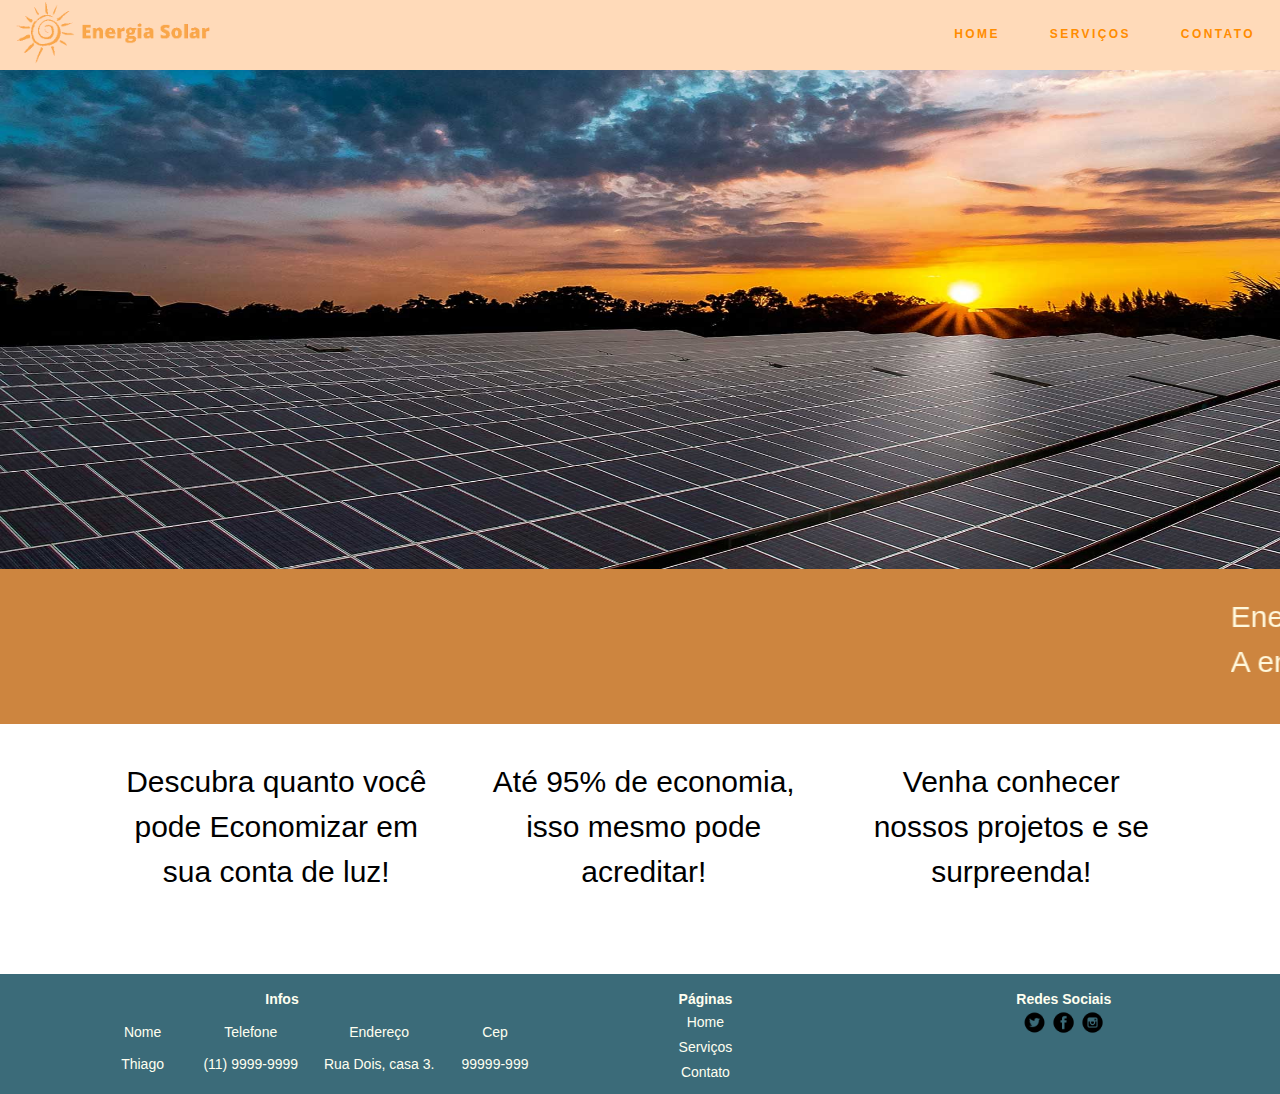
==== index.html @ e9ea5c5d "primeiro comit" ====
<!DOCTYPE html>
<html>
<head>
	<link rel="stylesheet" type="text/css" href="style/style.css" />
	<meta charset="utf-8">
	<title>EnergiaSolar</title>
</head>
<body>
	<div class="menuall">
		<div class="logo">
			<img src="images/logocast.png">
		</div>
		<div class="menu">
		  <ul class="menu-list">
		    <li><a href="index.html">Home</a></li>
		    <li>
		      <a href="#">Serviços</a>
		       <ul class="sub-menu">
		      	 <li><a href="serve.html">Sobre</a></li>
		      </ul>
		    </li>
		    <li><a href="contato.html">Contato</a></li>
		  </ul>
		</div>
	</div> 
	<div class="banner" align="center">
		<img src="images/banner.jpg" width="100%" height="500">
	</div>
	<div class="infos" align="center">
		 <marquee behavior="scroll">	
		<p>
			Energia Solar veja como funciona? <br>
			A energia solar capta a luz do sol, converte em energia elétrica e distribui para casa toda.
		</p>
	</marquee>
	</div>
	<div class="dica">
<center><div class="dica1">Descubra quanto você pode Economizar em sua conta de luz!</div>
		<div class="dica2">Até 95% de economia, isso mesmo pode acreditar!</div>
		<div class="dica3">Venha conhecer nossos projetos e se surpreenda! </div> </center>
	</div> 


	<div class="rodape">
		<div class="rodainfo1">
			<h2>Infos</h2>
			<table width="450" border="0">
			  <tr>
			    <td width="100" height="40">Nome</td>
			    <td width="110">Telefone</td>
			    <td width="140">Endereço</td>
			    <td width="85">Cep</td>
			  </tr>
			  <tr>
			    <td>Thiago</td>
			    <td>(11) 9999-9999</td>
			    <td>Rua Dois, casa 3.</td>
			    <td>99999-999</td>
			  </tr>
			</table>

		</div>
		<div class="rodainfo2">
			<h2>Páginas</h2>
			<p>
				<a href="index.html">Home</a> 
				<a href="serve.html">Serviços</a> 
				<a href="contato.html">Contato</a> 
			</p>
		</div>
		<div class="rodainfo3">
			 <h2>Redes Sociais</h2>
			 <a href="https://twitter.com"><img src="images/tt.png"></a>
			 <a href="https://facebook.com"><img src="images/face.png"></a>
			 <a href="https://instagram.com"><img src="images/insta.png"></a>
			 
		</div>
	</div>
	</body>
</html>
---- style/style.css ----
*, *:after, *:before{
  margin: 0;
  padding: 0;
  box-sizing: border-box;
  font-family: sans-serif;
  font-size: 14px;
  line-height: 1.5;
}


.menuall {
	position: fixed;
	display: block;
	background-color:#FFDAB9;
	width: 100%;
}

.logo {
	width: 250px;
	margin-left: 15px;
	display: inline-block;
}

.logo img {
	width: 200px;
}

.menu{
	margin-top: 5px;
	float: right;
}

.menu .menu-list, .menu .sub-menu{
  list-style: none;
}

.menu a{
  color: #FF8C00;
  text-decoration: none;
  display: block;
  cursor: pointer;
  text-transform: uppercase;
  font-size: 12px;
  font-weight: 700;
  letter-spacing:0.2em;
}
.menu > .menu-list > li{
  float: left;
  position: relative;
}
.menu > .menu-list > li > a {
  padding: 20px;
  margin: 0 5px;
}
.menu > .menu-list > li:hover a {
  background: #D2B48C;
}
.menu > .menu-list > li:hover > .sub-menu {
  display: block;
}
.menu > .menu-list > li > .sub-menu {
  position: absolute;
  top: 50px;
  left: 5px;
  background: blue;
  min-width: 200px;
  z-index: 1000;
  display: none;
}
.menu > .menu-list > li > .sub-menu > li > a {
  padding: 10px 20px;

}
.menu > .menu-list > li > .sub-menu > li:hover > a {
   background: #DEB887	;
  
}
.menu:after {
  content: '.';
  display: block;
  clear: both;
  visibility: hidden;
  line-height: 0;
  height: 0;
}

.banner img{
	margin-top: 69px;
	margin-bottom: -6px;
}

.infos {
	padding-top: 25px;
	height: 155px;
	background-color: #CD853F;
}

.infos p {
	color: #FFF8DC;
	font-size: 30px;
}
.dica {
	padding: 35px;
	width: 100%;
	height: 250px;
}
.dica1 {
	margin-left: 90px;
	margin-right: 65px;
	font-size: 30px;	
	font-family: sans-serif;
	width: 25%;
	float: left;
}
.dica2 {
	margin-right: 65px;
	font-size: 30px;	
	font-family: sans-serif;
	float: left;
	width: 25%;
}
.dica3 {
	font-size: 30px;	
	font-family: sans-serif;
	float: left;
	width: 25%;
}

.rodape {
	background-color: #3B6B79;
	color: #FFFFF0;
	width: 100%;
	height: 120px;
	display: inline-block;
	text-align: center;
	padding-top: 15px;
	margin-bottom: -6px;
}

.rodainfo1 {
	margin-left: 90px;
	margin-right: 65px;
	font-size: 30px;	
	font-family: sans-serif;
	width: 30%;
	float: left;
}

.rodainfo2 {
	width: 26%;
	float: left;
	text-decoration: none;
	display: block;
	cursor: pointer;
}

.rodainfo2 a {
		color: #FFFFF0;

	text-decoration: none;
	display: block;
	cursor: pointer;
	padding: 2px;
}

.rodainfo3 {
	width: 30%;
	float: left;
}

.rodainfo3 img{
	width: 25px;
}
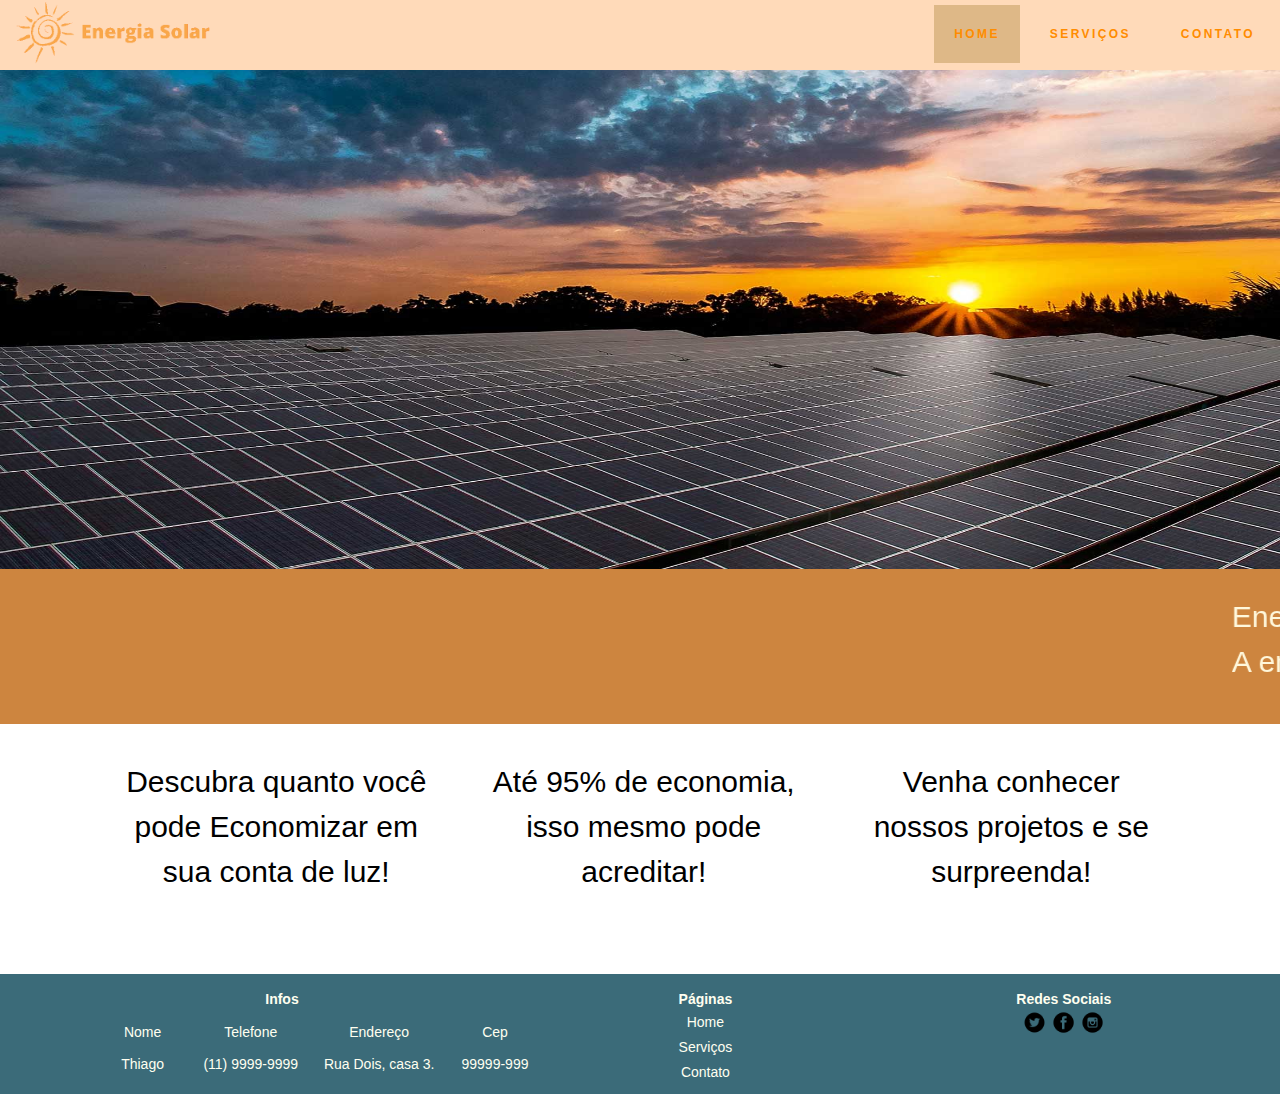
==== commit 9bf461b5: "first commit" ====
--- a/index.html
+++ b/index.html
@@ -12,7 +12,7 @@
 		</div>
 		<div class="menu">
 		  <ul class="menu-list">
-		    <li><a href="index.html">Home</a></li>
+		    <li><a href="index.html" class="active">Home</a></li>
 		    <li>
 		      <a href="#">Serviços</a>
 		       <ul class="sub-menu">
--- a/style/style.css
+++ b/style/style.css
@@ -83,6 +83,10 @@
   visibility: hidden;
   line-height: 0;
   height: 0;
+}
+
+.active {
+	background: #DEB887;
 }
 
 .banner img{
